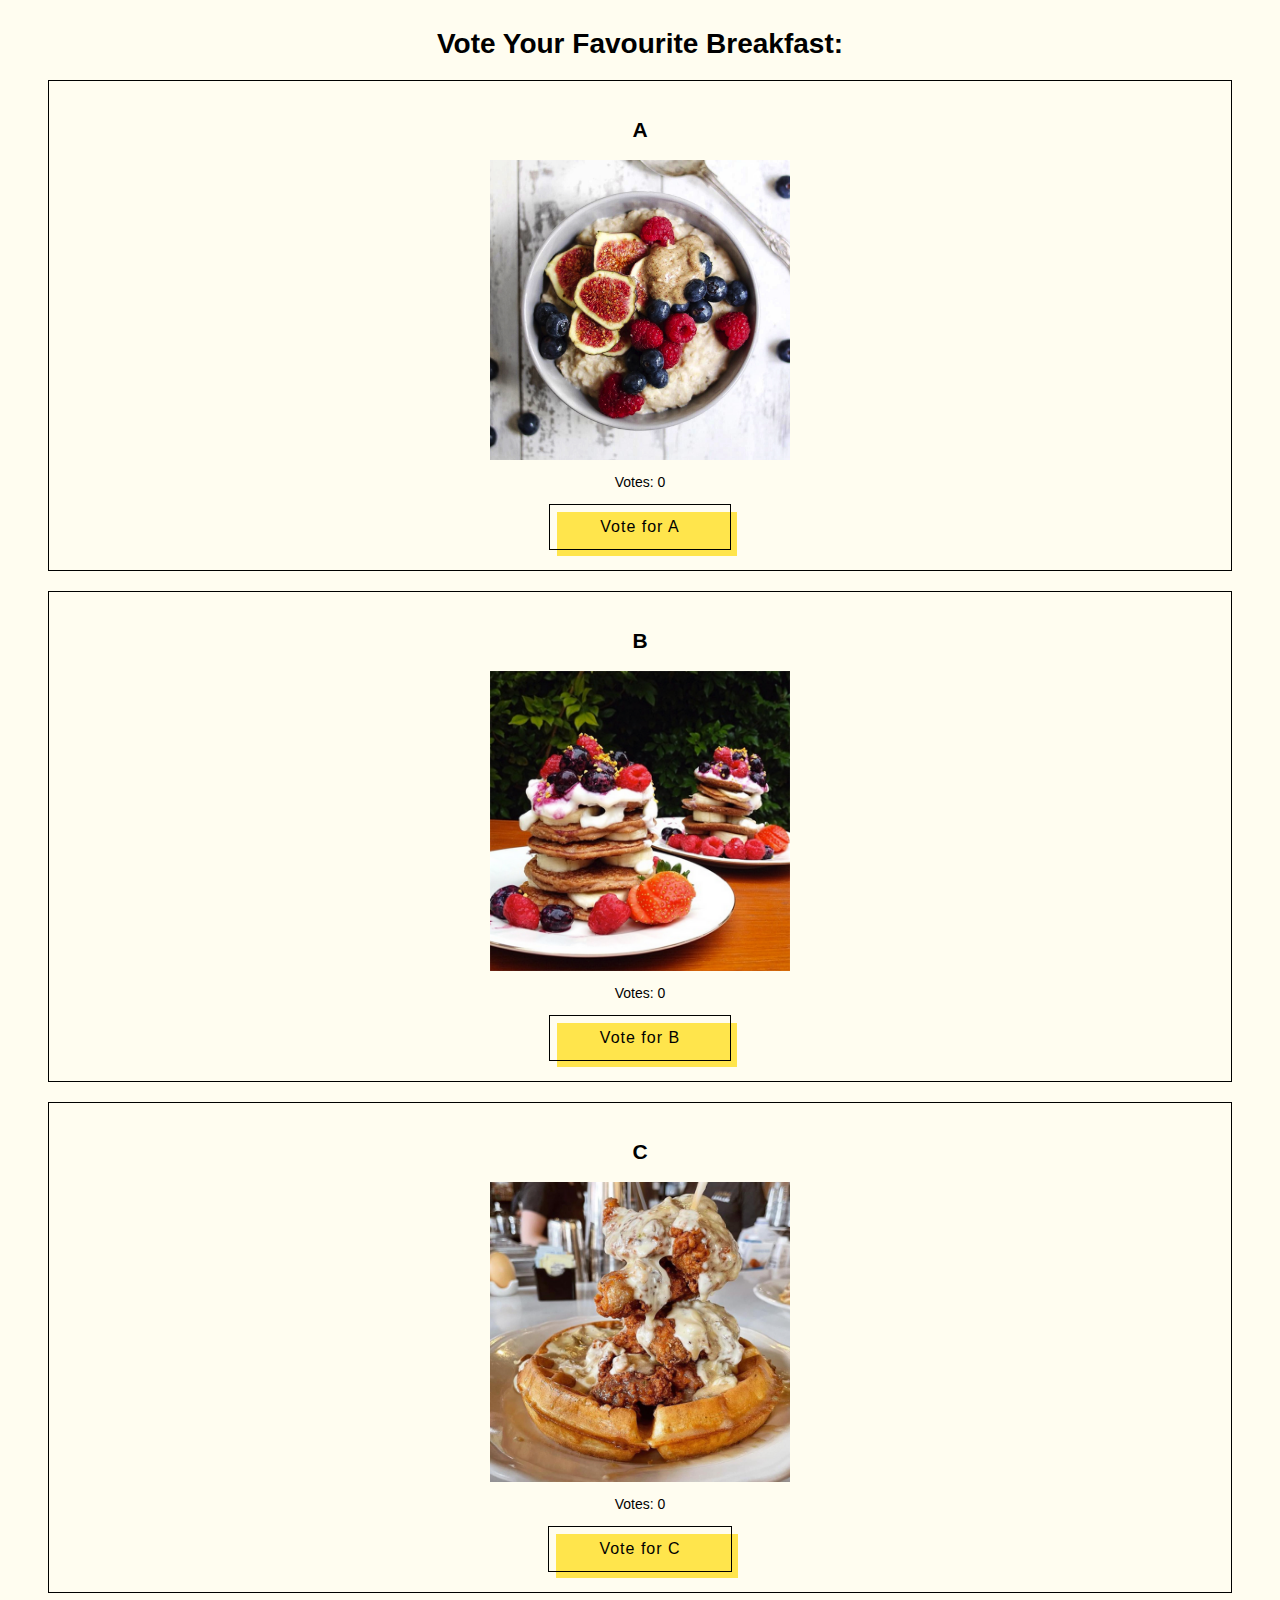
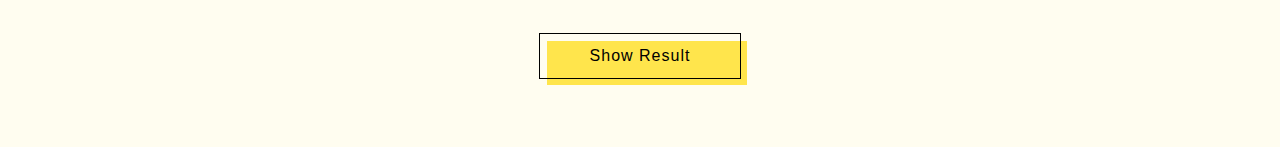
==== index.html @ a253906f "update readme" ====
<html>

<head>
    <title>Vote Your Favurite Breakfast</title>
    <link rel="stylesheet" href="css/style.css">

</head>

<body>
    <div id="vote-page">
        <h1>Vote Your Favourite Breakfast:</h1>
        <div class="candidate">
            <h2>A</h2>
            <img src="image/a.jpg" width="300px" height="300px">
            <p>Votes: <span>0</span></p>
            <button class="vote-button" data-candidate="A">Vote for A</button>
        </div>
        <div class="candidate">
            <h2>B</h2>
            <img src="image/b.png" width="300px" height="300px">
            <p>Votes: <span>0</span></p>
            <button class="vote-button" data-candidate="B">Vote for B</button>
        </div>
        <div class="candidate">
            <h2>C</h2>
            <img src="image/c.jpeg" width="300px" height="300px">
            <p>Votes: <span>0</span></p>
            <button class="vote-button" data-candidate="C">Vote for C</button>
        </div>
        <div class="result-button">
        <button id="show-result-button" class="vote-button">Show Result</button>
    </div>
    </div>
    <div id="result-page" class="hidden">
        <h2 id="winner"></h2>
        <table id="vote-count-table" class="styled-table">
            <thead>
               <tr> 
                    <th>Breakfast Option</th>
                    <th>Vote Count</th>
                </tr> 
            </thead>
            
            <tbody>
                <tr>
                  
                </tr>
            </tbody>
        </table>
    </div>
    <script src="js/script.js"></script>
</body>

</html>
---- css/style.css ----
.hidden {
    display: none;
}

body {
    background: #fffdf0;
    font: 400 14px 'Calibri', 'Arial';
    padding: 20px;
    text-align: center; 
}

.result-button {
    padding: 20px;
    margin: 20px;
}

.candidate {
    border: 1px solid rgb(0, 0, 0);
    padding: 20px;
    margin: 20px;
    text-align: center;
}

/* .vote-button {
    background-color: #4CAF50;
    color: white;
    border: none;
    padding: 10px;
    text-align: center;
    text-decoration: none;
    display: inline-block;
    font-size: 16px;
    margin: 4px 2px;
    cursor: pointer;
  } */

table {
    border-spacing: 1;
    border-collapse: collapse;
    background: white;
    border-radius: 6px;
    border-color: black;
    overflow: hidden;
    max-width: 800px;
    width: 100%;
    margin: 0 auto;
    position: relative;
}

td,
th {
    padding-left: 8px
}

thead tr {
    height: 60px;
    background: #FFED86;
    font-size: 16px;
}

tbody tr {
    height: 48px;
    border-bottom: 1px solid #f0f0f0;
}

tbody tr:last-child {
    border:0;
}



/* button CSS */
.vote-button {
    font-size: 16px;
    font-weight: 200;
    letter-spacing: 1px;
    padding: 13px 20px 13px;
    outline: 0;
    border: 1px solid black;
    cursor: pointer;
    position: relative;
    background-color: rgba(0, 0, 0, 0);
    user-select: none;
    -webkit-user-select: none;
    touch-action: manipulation;
}

.vote-button:after {
    content: "";
    background-color: #ffe54c;
    width: 100%;
    z-index: -1;
    position: absolute;
    height: 100%;
    top: 7px;
    left: 7px;
    transition: 0.2s;
}

.vote-button:hover:after {
    top: 0px;
    left: 0px;
}

@media (min-width: 768px) {
    .vote-button {
        padding: 13px 50px 13px;
    }
}
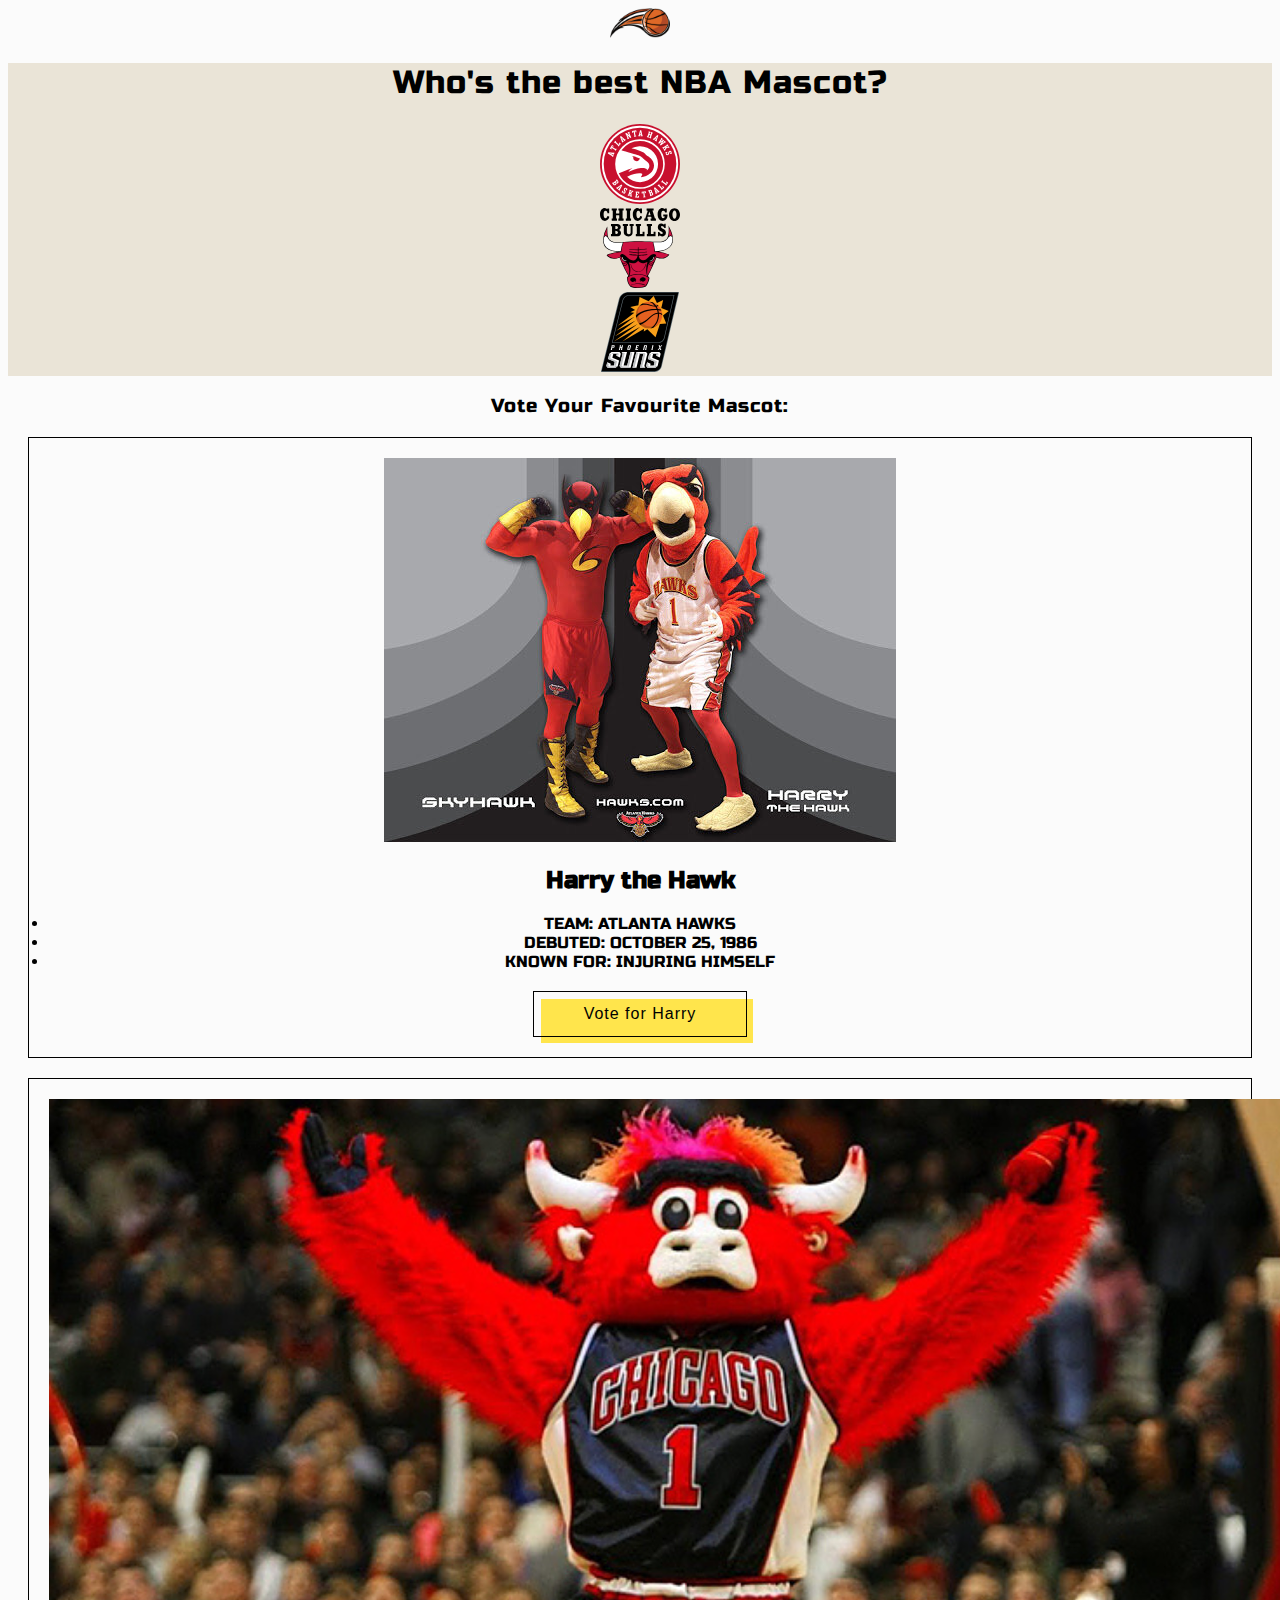
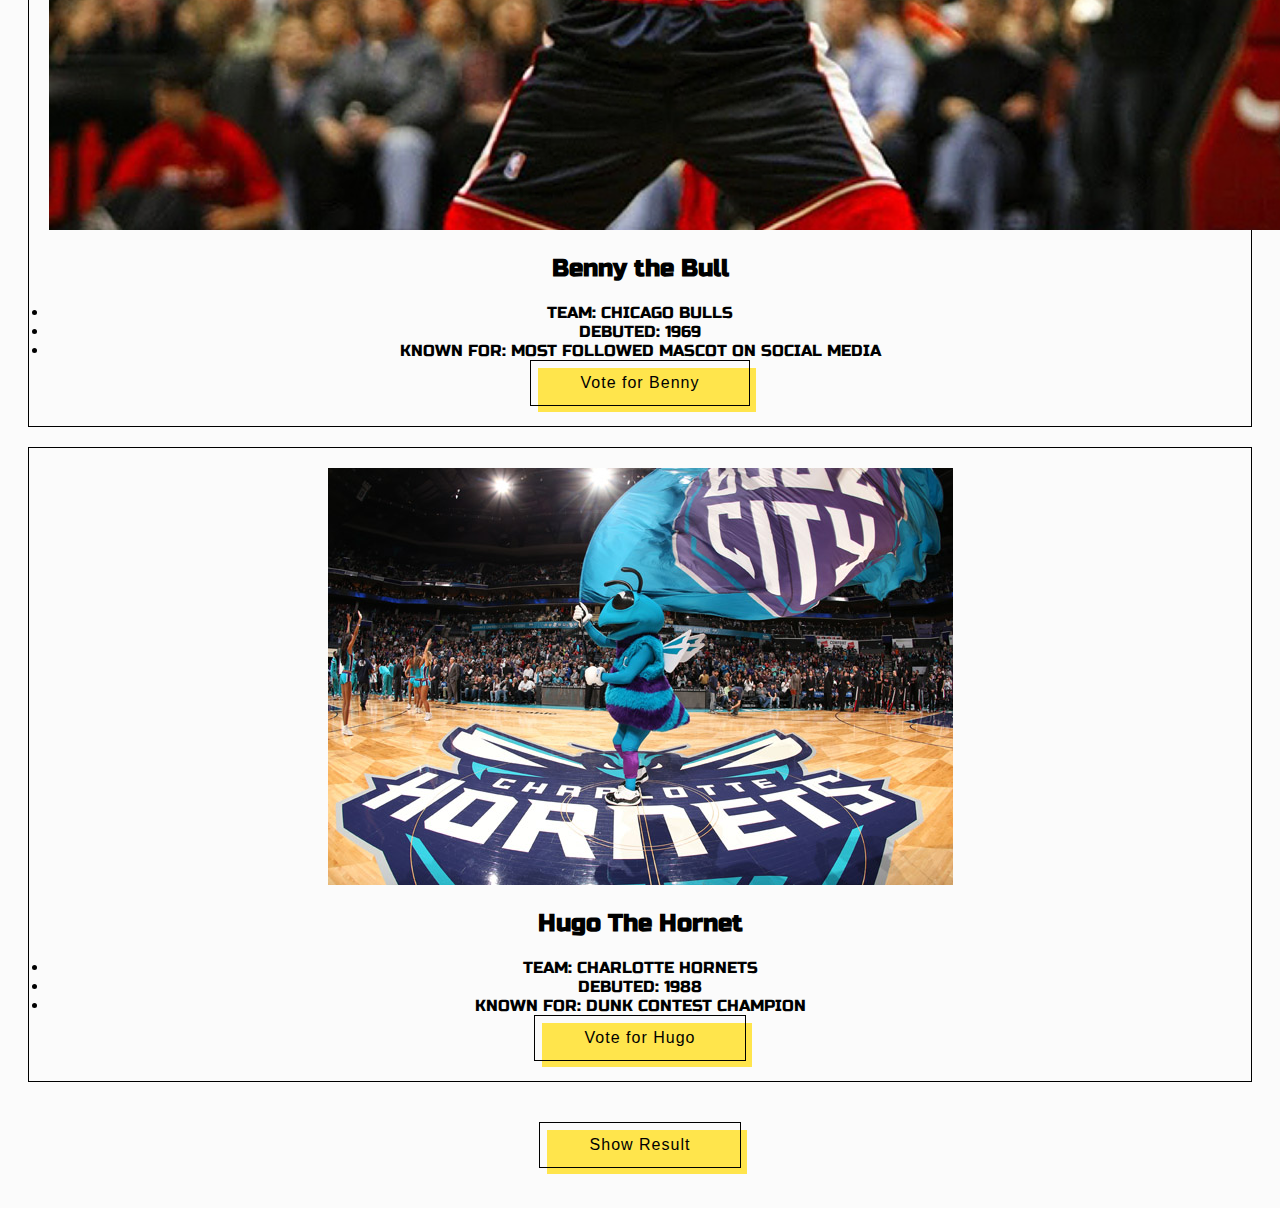
==== commit 8a7935e5: "update of content" ====
--- a/index.html
+++ b/index.html
@@ -1,52 +1,162 @@
-<html>
+<!DOCTYPE html>
+<html lang="en">
 
 <head>
-    <title>Vote Your Favurite Breakfast</title>
+    <!-- Title -->
+    <title>Vote Your Favurite Mascot</title>
+    <!-- Bootstrap CSS -->
+    <link rel="stylesheet" href="https://cdn.jsdelivr.net/npm/bootstrap@4.6.2/dist/css/bootstrap.min.css"
+        integrity="sha384-xOolHFLEh07PJGoPkLv1IbcEPTNtaed2xpHsD9ESMhqIYd0nLMwNLD69Npy4HI+N" crossorigin="anonymous">
+    <!-- Custom fonts -->
+    <link rel="preconnect" href="https://fonts.googleapis.com">
+    <link rel="preconnect" href="https://fonts.gstatic.com" crossorigin>
+    <link
+        href="https://fonts.googleapis.com/css2?family=Montserrat:ital,wght@0,300;0,400;1,500&family=Poppins:wght@300;600;700&family=Russo+One&display=swap"
+        rel="stylesheet">
+    <!-- Custom styles -->
     <link rel="stylesheet" href="css/style.css">
+    <!-- Jquery -->
+    <script src="https://ajax.googleapis.com/ajax/libs/jquery/3.5.1/jquery.min.js"></script>
 
 </head>
 
 <body>
-    <div id="vote-page">
-        <h1>Vote Your Favourite Breakfast:</h1>
-        <div class="candidate">
-            <h2>A</h2>
-            <img src="image/a.jpg" width="300px" height="300px">
-            <p>Votes: <span>0</span></p>
-            <button class="vote-button" data-candidate="A">Vote for A</button>
+    <!--Navigation-->
+    <nav class="navbar navbar-expand-lg navbar-light fixed-top">
+        <div class="container">
+            <a class="navbar-brand" href="#"><img src="image/logo.png" height="30px"></a>
         </div>
-        <div class="candidate">
-            <h2>B</h2>
-            <img src="image/b.png" width="300px" height="300px">
-            <p>Votes: <span>0</span></p>
-            <button class="vote-button" data-candidate="B">Vote for B</button>
+    </nav>
+    <!--Welcome section: Jumbotron header full-width-->
+    <header class="jumbotron jimbotron-fluid">
+        <div class="container">
+            <div class="col-lg-11 mx-auto text-black">
+                <h1 class="display-4 my-4">Who's the best NBA Mascot?</h1>
+                <!-- <p class="lead">Harry, Benny, Gorilla</p> -->
+                <div class="row col-lg-5 mx-auto">
+                    <div class="col">
+                        <img src="image/Atlanta_Hawks_logo.svg" height="80px">
+                    </div>
+                    <div class="col">
+                        <img src="image/Chicago_Bulls_logo.svg" height="80px">
+                    </div>
+                    <div class="col">
+                        <img src="image/Phoenix_Suns_logo.svg" height="80px">
+                    </div>
+                </div>
+               
+
+
+
+
+            </div>
         </div>
-        <div class="candidate">
-            <h2>C</h2>
-            <img src="image/c.jpeg" width="300px" height="300px">
-            <p>Votes: <span>0</span></p>
-            <button class="vote-button" data-candidate="C">Vote for C</button>
-        </div>
-        <div class="result-button">
-        <button id="show-result-button" class="vote-button">Show Result</button>
-    </div>
+    </header>
+    <div id="vote-page" class="container">
+        <h3 class="display-5 my-4">Vote Your Favourite Mascot:</h1>
+            <div class="row justify-content-between text-center mt-8">
+                <div class="col-lg-6 mx-auto mb-4">
+                    <div class="candidate">
+                        <img class="card-img-top rounded-circle img-thumbnail" src="./image/SkyhawkAtlantaHawks.jpg">
+                        <div class="card-body">
+                            <h2>Harry the Hawk</h2>
+                            <li class="card-text">TEAM: ATLANTA HAWKS</li>
+                            <li class="card-text">DEBUTED: OCTOBER 25, 1986</li>
+                            <li class="card-text">KNOWN FOR: INJURING HIMSELF</li>
+                            <p id="helper-text"></p>
+                        </div>
+                        <div class="card-footer">
+                            <span>0</span>
+                            <button class="vote-button" data-candidate="A">Vote for Harry</button>
+                            
+                        </div>
+                        
+                    </div>
+                </div>
+                <div class="col-lg-6 mx-auto mb-4">
+                    <div class="candidate">
+                        <img class="card-img-top rounded-circle img-thumbnail" src="./image/nba-chicago-bulls-benny.png">
+                        <div class="card-body">
+                            <h2>Benny the Bull</h2>
+                            <li class="card-text">TEAM: CHICAGO BULLS</li>
+                            <li class="card-text">DEBUTED: 1969</li>
+                            <li class="card-text">KNOWN FOR: MOST FOLLOWED MASCOT ON SOCIAL MEDIA</li>
+                        </div>
+                        <div class="card-footer">
+                            <span>0</span>
+                            <button class="vote-button" data-candidate="B">Vote for Benny</button>
+                        </div>
+                    </div>
+                </div>
+                <div class="col-lg-6 mx-auto mb-4">
+                    <div class="candidate">
+                        <img class="card-img-top rounded-circle img-thumbnail" src="./image/hugo-the-hornet.jpg">
+                        <div class="card-body">
+                            <h2>Hugo The Hornet</h2>
+                            <li class="card-text">TEAM: CHARLOTTE HORNETS</li>
+                            <li class="card-text">DEBUTED: 1988</li>
+                            <li class="card-text">KNOWN FOR: DUNK CONTEST CHAMPION</li>
+                        </div>
+                        <div class="card-footer">
+                            <span>0</span>
+                            <button class="vote-button" data-candidate="C">Vote for Hugo</button>
+                        </div>
+                    </div>
+                </div>
+               
+            </div>
+
+
+<!-- 
+            <div class="candidate">
+                <h2>A</h2>
+                <img src="image/a.jpg" width="300px" height="300px">
+                <p>Votes: <span>0</span></p>
+                <button class="vote-button" data-candidate="A">Vote for A</button>
+            </div>
+            <div class="candidate">
+                <h2>B</h2>
+                <img src="image/b.png" width="300px" height="300px">
+                <p>Votes: <span>0</span></p>
+                <button class="vote-button" data-candidate="B">Vote for B</button>
+            </div>
+            <div class="candidate">
+                <h2>C</h2>
+                <img src="image/c.jpeg" width="300px" height="300px">
+                <p>Votes: <span>0</span></p>
+                <button class="vote-button" data-candidate="C">Vote for C</button>
+            </div> -->
+            <div class="result-button">
+                <button id="show-result-button" class="vote-button">Show Result</button>
+            </div>
     </div>
     <div id="result-page" class="hidden">
         <h2 id="winner"></h2>
         <table id="vote-count-table" class="styled-table">
             <thead>
-               <tr> 
-                    <th>Breakfast Option</th>
+                <tr>
+                    <th>Mascot Option</th>
                     <th>Vote Count</th>
-                </tr> 
+                </tr>
             </thead>
-            
+
             <tbody>
                 <tr>
-                  
+
                 </tr>
             </tbody>
         </table>
+
+        <section class="result-button">
+            <button onclick="getRandomGif()" class="vote-button">Click Me!</button>
+            <div class="gif-wrap">
+                <img id="gif" src="" alt="Random GIF">
+            </div>
+
+        </section>
+
+
+
     </div>
     <script src="js/script.js"></script>
 </body>
--- a/css/style.css
+++ b/css/style.css
@@ -2,12 +2,42 @@
     display: none;
 }
 
+
 body {
-    background: #fffdf0;
-    font: 400 14px 'Calibri', 'Arial';
-    padding: 20px;
+    background: #FBFBFB;
+    /* padding: 20px; */
     text-align: center; 
 }
+
+body {
+    font-family: 'russo one', 'Neucha', 'Helvetica', 'Arial', 'sans-serif';
+  }
+
+  h1,
+
+h3,
+h4,
+h5,
+h6 {
+  font-family: 'russo one', 'Catamaran', 'Helvetica', 'Arial', 'sans-serif';
+  font-weight: 200;
+  letter-spacing: 1px;
+}
+
+p {
+  font-size: 16px;
+  line-height: 1.5;
+  margin-top: 10px;
+  margin-bottom: 20px;
+}
+
+/* Hero section ============= */
+
+header.jumbotron {
+    background: #EAE4D7;
+  }
+
+/* button style ============= */
 
 .result-button {
     padding: 20px;
@@ -20,6 +50,13 @@
     margin: 20px;
     text-align: center;
 }
+
+.helper-text {
+    font-size: 12px;
+    color: #999;
+    margin-top: 5px;
+  }
+  
 
 /* .vote-button {
     background-color: #4CAF50;
@@ -69,7 +106,7 @@
 
 
 
-/* button CSS */
+/* vote button CSS */
 .vote-button {
     font-size: 16px;
     font-weight: 200;
@@ -106,4 +143,13 @@
     .vote-button {
         padding: 13px 50px 13px;
     }
-}+}
+
+/* giphy */
+.gif-wrap {
+    border: 1px solid rgb(0, 0, 0);
+    padding: 20px;
+    margin: 20px;
+    text-align: center;
+}
+
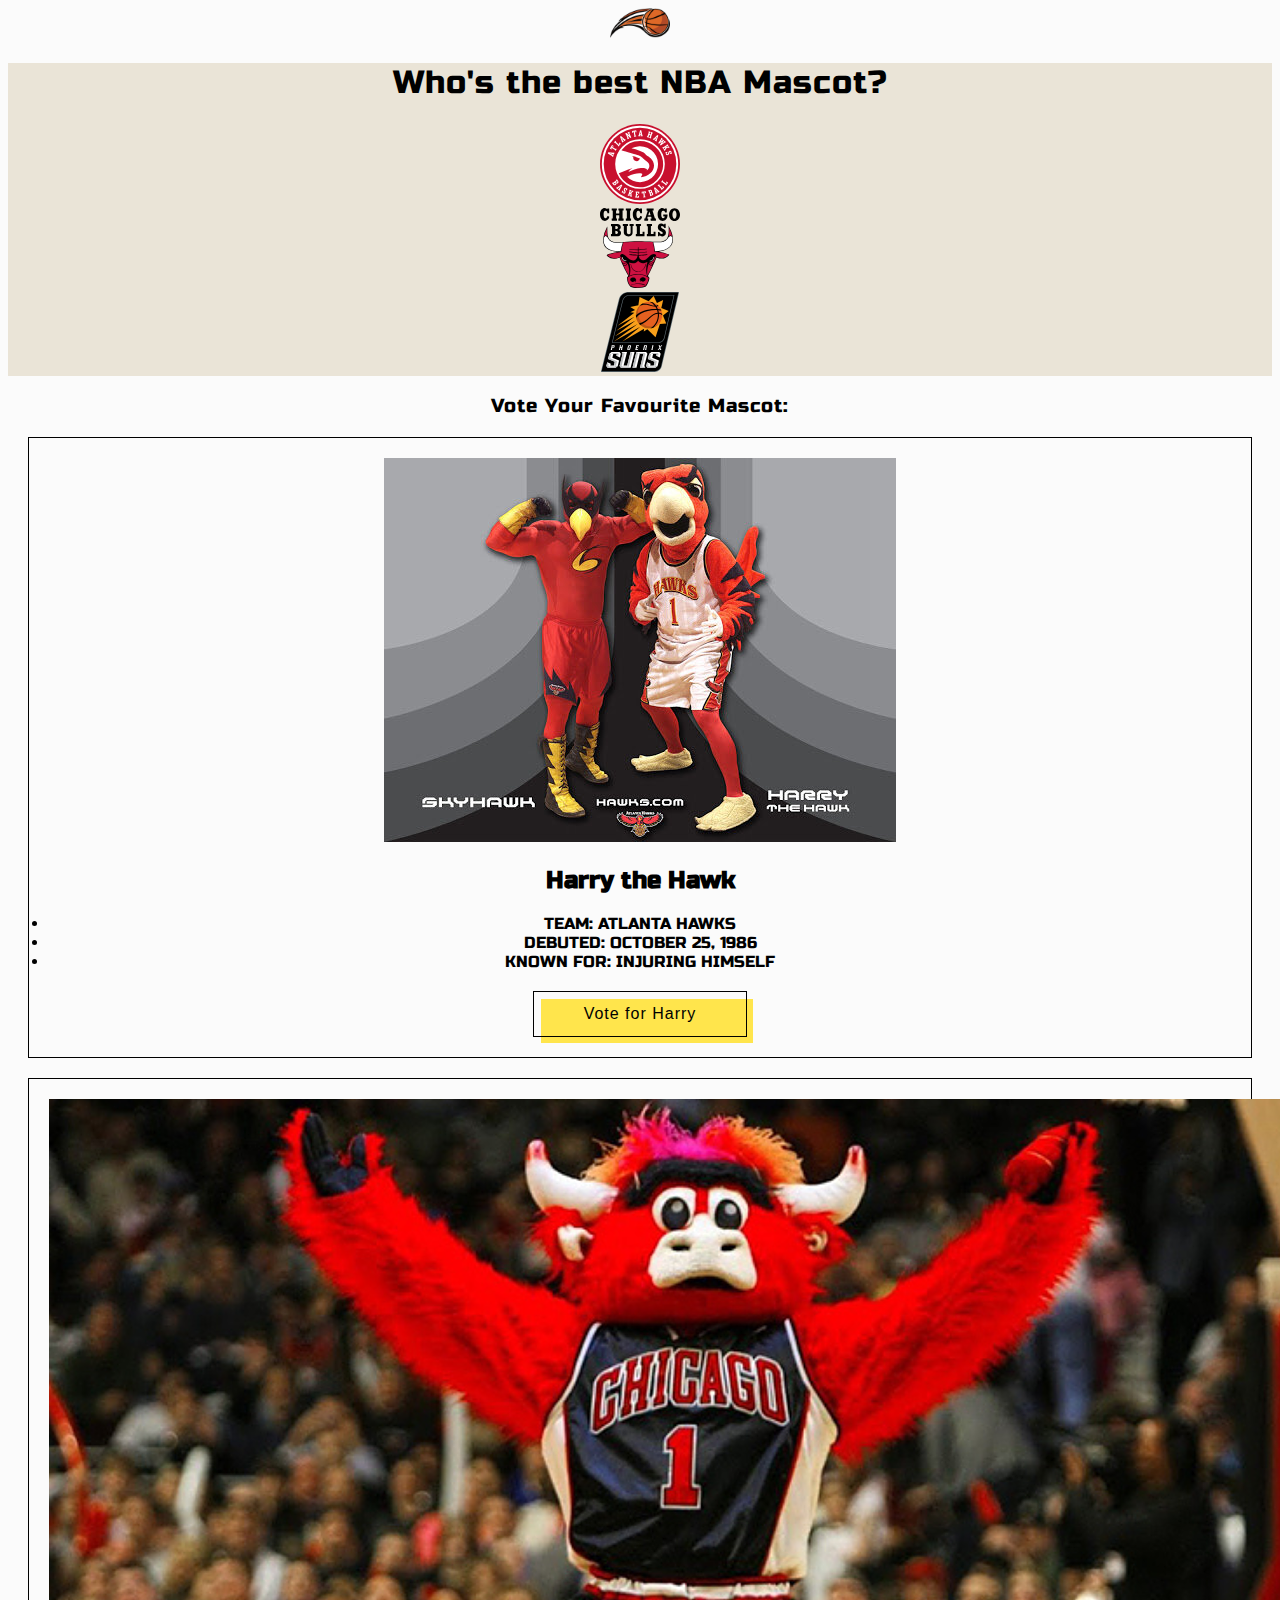
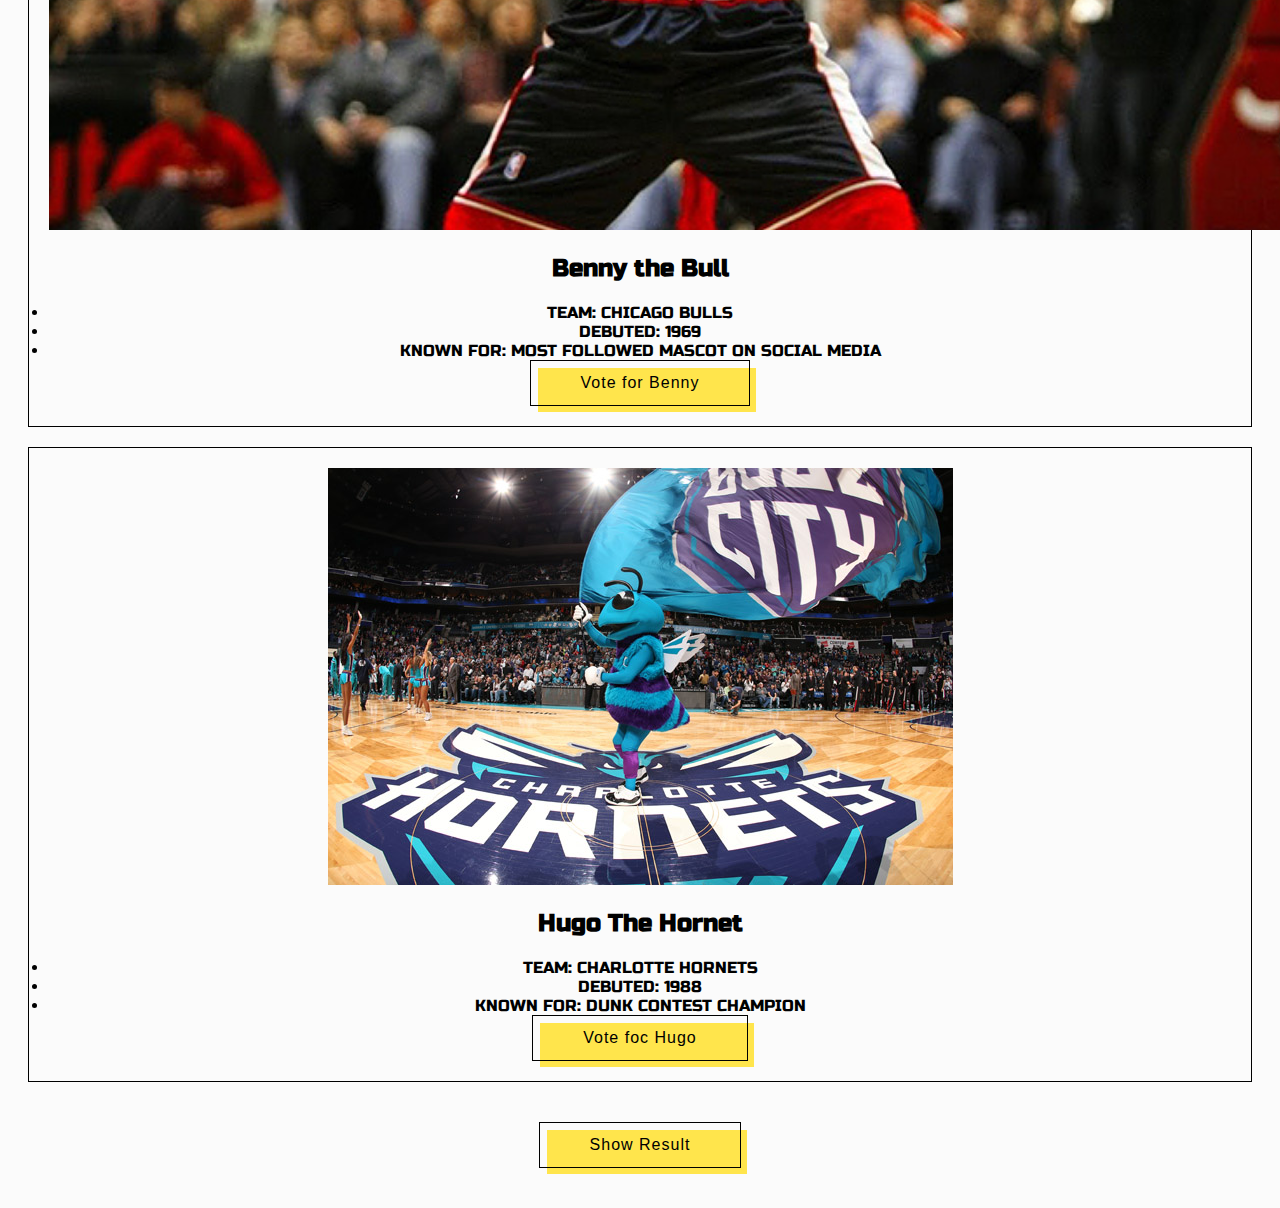
==== commit 28d25916: "update javascript to change the table" ====
--- a/index.html
+++ b/index.html
@@ -67,7 +67,7 @@
                         </div>
                         <div class="card-footer">
                             <span>0</span>
-                            <button class="vote-button" data-candidate="A">Vote for Harry</button>
+                            <button class="vote-button" data-candidate="Harry">Vote for Harry</button>
                             
                         </div>
                         
@@ -84,7 +84,7 @@
                         </div>
                         <div class="card-footer">
                             <span>0</span>
-                            <button class="vote-button" data-candidate="B">Vote for Benny</button>
+                            <button class="vote-button" data-candidate="Benny">Vote for Benny</button>
                         </div>
                     </div>
                 </div>
@@ -99,7 +99,7 @@
                         </div>
                         <div class="card-footer">
                             <span>0</span>
-                            <button class="vote-button" data-candidate="C">Vote for Hugo</button>
+                            <button class="vote-button" data-candidate="Hugo">Vote foc Hugo</button>
                         </div>
                     </div>
                 </div>
@@ -107,32 +107,13 @@
             </div>
 
 
-<!-- 
-            <div class="candidate">
-                <h2>A</h2>
-                <img src="image/a.jpg" width="300px" height="300px">
-                <p>Votes: <span>0</span></p>
-                <button class="vote-button" data-candidate="A">Vote for A</button>
-            </div>
-            <div class="candidate">
-                <h2>B</h2>
-                <img src="image/b.png" width="300px" height="300px">
-                <p>Votes: <span>0</span></p>
-                <button class="vote-button" data-candidate="B">Vote for B</button>
-            </div>
-            <div class="candidate">
-                <h2>C</h2>
-                <img src="image/c.jpeg" width="300px" height="300px">
-                <p>Votes: <span>0</span></p>
-                <button class="vote-button" data-candidate="C">Vote for C</button>
-            </div> -->
             <div class="result-button">
                 <button id="show-result-button" class="vote-button">Show Result</button>
             </div>
     </div>
     <div id="result-page" class="hidden">
         <h2 id="winner"></h2>
-        <table id="vote-count-table" class="styled-table">
+        <!-- <table id="vote-count-table" class="styled-table">
             <thead>
                 <tr>
                     <th>Mascot Option</th>
@@ -145,7 +126,16 @@
 
                 </tr>
             </tbody>
-        </table>
+        </table> -->
+        <table id="vote-count-table" class="styled-table">
+            <thead>
+              <tr>
+                <th>Candidate Name</th>
+                <th>Vote Count</th>
+              </tr>
+            </thead>
+            <tbody></tbody>
+          </table>
 
         <section class="result-button">
             <button onclick="getRandomGif()" class="vote-button">Click Me!</button>
--- a/css/style.css
+++ b/css/style.css
@@ -13,8 +13,7 @@
     font-family: 'russo one', 'Neucha', 'Helvetica', 'Arial', 'sans-serif';
   }
 
-  h1,
-
+h1,
 h3,
 h4,
 h5,
